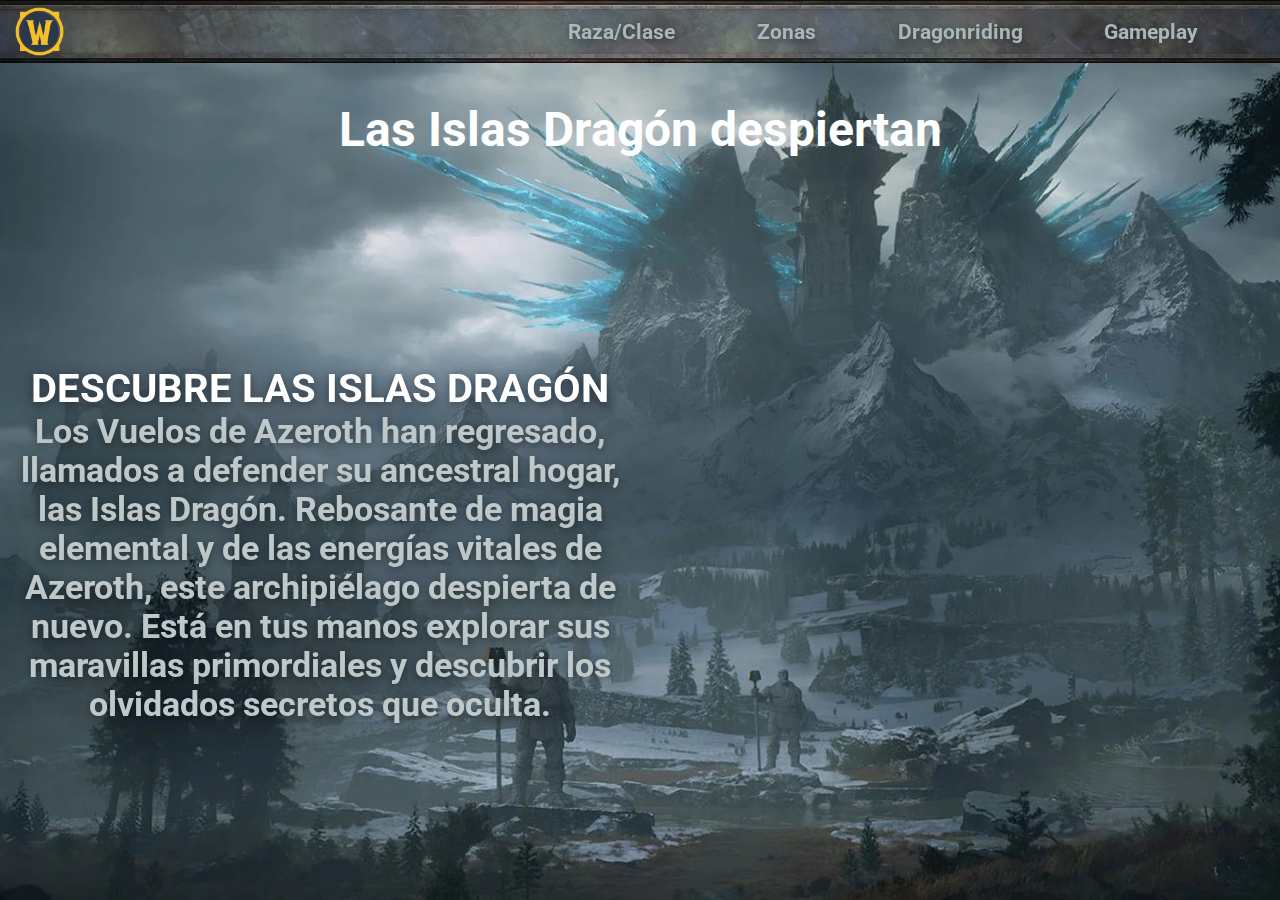
==== index.html @ 1943ec64 "first commit" ====
<!DOCTYPE html>
<html>
<head>
	<meta charset="utf-8">
	<meta name="viewport" content="width=device-width, initial-scale=1">
	<title>Dragonflight</title>
	<meta property="description" content="Adéntrate en una nueva era de aventuras con la nueva expansión de World of Warcraft: Dragonflight. Conviértete en un evocador dracthyr y explora las exuberantes Islas Dragón.">
	<link rel="stylesheet" type="text/css" href="css/estilos.css">
	</head>
<body>
	<header id="header">
		<a href="index.html"><img class="logo"src="assets/pngwing.png" alt="wowlogo"></a>
		<div class="header_cositas bold">
			<a class="header_hover" href="clase.html">Raza/Clase</a>
			<a class="header_hover" href="zonas.html">Zonas</a>
			<a class="header_hover" href="dragonriding.html">Dragonriding</a>
			<a class="header_hover" href="gameplay.html">Gameplay</a>
		</div>
	</header>
	<section class="portada">
		<h1 class="ptitle">Las Islas Dragón despiertan</h1>
		<div class="portada_resumen">
			<h2 class="portada_resumenTitle">DESCUBRE LAS ISLAS DRAGÓN</h2>
			<h3>Los Vuelos de Azeroth han regresado, llamados a defender su ancestral hogar, las Islas Dragón. Rebosante de magia elemental y de las energías vitales de Azeroth, este archipiélago despierta de nuevo. Está en tus manos explorar sus maravillas primordiales y descubrir los olvidados secretos que oculta.</h3>
		</div>
		<article class="portada_trailer"><iframe width="100%" height="100%" src="https://www.youtube.com/embed/gOv2gqdkrt8" title="YouTube video player" frameborder="0" allow="accelerometer; autoplay; clipboard-write; encrypted-media; gyroscope; picture-in-picture" allowfullscreen></iframe></article>
	</section>
</body>
</html>
---- css/estilos.css ----
@import url("https://fonts.googleapis.com/css2?family=Roboto:ital,wght@0,400;0,700;1,500;1,700&display=swap");
* {
  margin: 0;
  padding: 0;
}

body {
  font-family: 'Roboto', sans-serif;
  font-weight: 400;
  height: 100vh;
}

div {
  -webkit-filter: drop-shadow(0px 2px 4px rgba(0, 0, 0, 0.4));
          filter: drop-shadow(0px 2px 4px rgba(0, 0, 0, 0.4));
  text-shadow: 0px 1px 35px rgba(0, 43, 82, 0.4);
}

p {
  text-shadow: 0px 1px 35px rgba(0, 43, 82, 0.4);
}

.bold {
  font-weight: 700;
}

/*Header*/
#header {
  width: 100%;
  height: 7%;
  position: -webkit-sticky;
  position: sticky;
  font-size: 27px;
  z-index: 999;
  top: 0;
  display: -webkit-box;
  display: -ms-flexbox;
  display: flex;
  -webkit-box-pack: justify;
      -ms-flex-pack: justify;
          justify-content: space-between;
  background-image: url(../assets/header.jpg);
  background-position: center;
  background-repeat: no-repeat;
  background-size: cover;
}

.logo {
  height: 100%;
  margin-left: 2rem;
  -webkit-transition: .3s ease-in-out;
  transition: .3s ease-in-out;
}

@media all and (max-width: 1400px) {
  .logo {
    margin-left: 0.5rem;
  }
}

@media all and (max-width: 576px) {
  .logo {
    margin-left: 0px;
  }
}

.logo:hover {
  -webkit-transform: scale(1.1);
          transform: scale(1.1);
}

.header_cositas {
  list-style-type: none;
  display: -webkit-box;
  display: -ms-flexbox;
  display: flex;
  padding-bottom: 0px;
  width: 42%;
  -webkit-box-pack: space-evenly;
      -ms-flex-pack: space-evenly;
          justify-content: space-evenly;
  -webkit-box-align: center;
      -ms-flex-align: center;
          align-items: center;
}

@media all and (max-width: 1400px) {
  .header_cositas {
    font-size: 1.3rem;
    width: 62%;
  }
}

@media all and (max-width: 992px) {
  .header_cositas {
    width: 74%;
  }
}

@media all and (max-width: 576px) {
  .header_cositas {
    font-size: 0.8rem;
    width: 83%;
  }
}

.header_cositas a {
  display: inline-block;
  text-decoration: none;
}

.header_hover {
  color: #AAB7B8;
}

.header_hover:hover {
  color: #e8f4f5;
}

/* Home */
.portada {
  display: inline-block;
  width: 100%;
  height: 93vh;
  background-image: url(../assets/portada2.jpg);
  background-repeat: no-repeat;
  background-position: center;
  background-size: cover;
  display: -ms-grid;
  display: grid;
  grid-auto-columns: 1fr;
  -ms-grid-columns: 1fr 1fr;
      grid-template-columns: 1fr 1fr;
  -ms-grid-rows: 0.3fr 1.7fr;
      grid-template-rows: 0.3fr 1.7fr;
      grid-template-areas: "title title" "semititle trailer";
}

@media all and (max-width: 992px) {
  .portada {
    -ms-grid-columns: 1fr;
        grid-template-columns: 1fr;
    -ms-grid-rows: 0.3fr 0.8fr 1.4fr;
        grid-template-rows: 0.3fr 0.8fr 1.4fr;
    gap: 0px;
        grid-template-areas: "title" "semititle" "trailer";
  }
}

@media all and (max-width: 576px) {
  .portada {
    -ms-grid-columns: 1fr;
        grid-template-columns: 1fr;
    -ms-grid-rows: 0.3fr 1.3fr 1.4fr;
        grid-template-rows: 0.3fr 1.3fr 1.4fr;
        grid-template-areas: "title" "semititle" "trailer";
  }
}

.portada .ptitle {
  margin-top: 3rem;
}

@media all and (max-width: 1400px) {
  .portada .ptitle {
    margin-top: 0.5rem;
  }
}

@media all and (max-width: 992px) {
  .portada .ptitle {
    margin-top: 1rem;
  }
}

@media all and (max-width: 576px) {
  .portada .ptitle {
    margin-top: 2rem;
  }
}

.portada_resumenTitle {
  font-size: 62px;
  font-weight: 700;
  color: white;
  text-align: center;
}

@media all and (max-width: 1400px) {
  .portada_resumenTitle {
    font-size: 2.5rem;
  }
}

@media all and (max-width: 576px) {
  .portada_resumenTitle {
    font-size: 2.1rem;
  }
}

.portada_resumen {
  color: #BFC9CA;
  display: -webkit-box;
  display: -ms-flexbox;
  display: flex;
  font-size: 2.2rem;
  text-align: center;
  -ms-grid-row: 2;
  -ms-grid-column: 1;
  grid-area: semititle;
  -webkit-box-orient: vertical;
  -webkit-box-direction: normal;
      -ms-flex-direction: column;
          flex-direction: column;
  -webkit-box-align: center;
      -ms-flex-align: center;
          align-items: center;
  -webkit-box-pack: center;
      -ms-flex-pack: center;
          justify-content: center;
  padding: 0px 3rem;
  font-weight: 700;
}

@media all and (max-width: 1400px) {
  .portada_resumen {
    font-size: 1.8rem;
    padding: 0px 0.5rem;
  }
}

@media all and (max-width: 992px) {
  .portada_resumen {
    font-size: 1.5rem;
    padding: 0px 0rem;
  }
}

@media all and (max-width: 576px) {
  .portada_resumen {
    font-size: 1rem;
    padding: 0px 1rem;
  }
}

.portada_trailer {
  display: inline-block;
  -ms-grid-row: 2;
  -ms-grid-column: 2;
  grid-area: trailer;
  padding: 13% 5%;
}

@media all and (max-width: 1400px) {
  .portada_trailer {
    width: 80%;
    height: 60%;
    padding: 15% 10%;
  }
}

@media all and (max-width: 992px) {
  .portada_trailer {
    width: 74%;
    height: 90%;
    padding: 0% 12%;
  }
}

@media all and (max-width: 576px) {
  .portada_trailer {
    width: 80%;
    height: 80%;
    padding: 0% 10%;
  }
}

.ptitle {
  font-size: 5rem;
  font-weight: 700;
  color: #fdfefe;
  text-align: center;
  -ms-grid-row: 1;
  -ms-grid-column: 1;
  -ms-grid-column-span: 3;
  grid-area: title;
  display: -webkit-box;
  display: -ms-flexbox;
  display: flex;
  -webkit-box-align: center;
      -ms-flex-align: center;
          align-items: center;
  -webkit-box-pack: center;
      -ms-flex-pack: center;
          justify-content: center;
}

@media all and (max-width: 1400px) {
  .ptitle {
    font-size: 3rem;
  }
}

@media all and (max-width: 992px) {
  .ptitle {
    font-size: 2.88rem;
  }
}

@media all and (max-width: 576px) {
  .ptitle {
    font-size: 2.5rem;
  }
}

.title {
  font-size: 5rem;
  font-weight: 700;
  color: #fdfefe;
  text-align: center;
  display: -webkit-box;
  display: -ms-flexbox;
  display: flex;
  -webkit-box-align: center;
      -ms-flex-align: center;
          align-items: center;
  -webkit-box-pack: center;
      -ms-flex-pack: center;
          justify-content: center;
}

@media all and (max-width: 1400px) {
  .title {
    font-size: 3.38rem;
  }
}

@media all and (max-width: 992px) {
  .title {
    font-size: 1.9rem;
  }
}

@media all and (max-width: 576px) {
  .title {
    font-size: 1.2rem;
  }
}

/*fondo de pags*/
/* Pagina Clase */
.imagenDeFondo1 {
  background-image: url(../assets/paisaje.jpg);
  display: inline-block;
  width: 100%;
  height: 93vh;
  background-repeat: repeat;
  background-position: center;
  background-size: cover;
}

.imagenDeFondo1 .semiTitle {
  color: #cad7d9;
  width: 40%;
}

.imagenDeFondo1 .accordion-item {
  background-image: url(../assets/gameplayback.jpg);
  background-position: center;
  background-repeat: no-repeat;
  background-size: cover;
}

.imagenDeFondo1 .accordion-button {
  background-image: url(../assets/accordion2.jpg);
  background-position: center;
  background-repeat: no-repeat;
  background-size: cover;
}

@media all and (max-width: 576px) {
  .imagenDeFondo1 .accordion-button {
    padding: 10px;
  }
}

.imagenDeFondo1 .accordion {
  --bs-accordion-border-color: #000;
  --bs-accordion-inner-border-radius: 0px;
  --bs-accordion-active-color:#1872f9;
}

@media all and (max-width: 576px) {
  .imagenDeFondo1 .accordion {
    min-width: 80%;
  }
}

.imagenDeFondo1 img {
  max-height: 60vh;
  max-width: 41%;
}

.imagenDeFondo1 .accordion .fs-6 {
  font-size: 1.15rem !important;
}

@media all and (max-width: 1400px) {
  .imagenDeFondo1 .accordion .fs-6 {
    font-size: 1rem !important;
  }
}

@media all and (max-width: 992px) {
  .imagenDeFondo1 .accordion .fs-6 {
    font-size: 0.7rem !important;
  }
}

@media all and (max-width: 992px) {
  .imagenDeFondo1 .fs-4 {
    font-size: 1rem !important;
  }
}

@media all and (max-width: 576px) {
  .imagenDeFondo1 img {
    max-height: 26vh;
    max-width: 65%;
  }
}

.semiTitle {
  font-size: 1.56rem;
  color: #1b2631;
  text-align: center;
  width: 70%;
  margin: auto;
  text-align: center;
}

@media all and (max-width: 1400px) {
  .semiTitle {
    font-size: 1.3rem;
    width: 85%;
  }
}

@media all and (max-width: 992px) {
  .semiTitle {
    font-size: 1rem;
    width: 94%;
  }
}

@media all and (max-width: 576px) {
  .semiTitle {
    font-size: 0.9rem;
    width: 98%;
    margin-top: 0.1rem;
  }
}

.semiTitle_encabezado {
  font-size: 1.9rem;
  color: #1b2631;
  font-weight: 700;
  text-align: center;
}

@media all and (max-width: 1400px) {
  .semiTitle_encabezado {
    font-size: 1.7rem;
  }
}

@media all and (max-width: 992px) {
  .semiTitle_encabezado {
    font-size: 1.3rem;
  }
}

@media all and (max-width: 576px) {
  .semiTitle_encabezado {
    font-size: 1.1rem;
    margin-bottom: 0;
  }
}

#containerClase {
  -webkit-box-pack: space-evenly;
      -ms-flex-pack: space-evenly;
          justify-content: space-evenly;
  -webkit-box-align: center;
      -ms-flex-align: center;
          align-items: center;
}

@media all and (max-width: 992px) {
  #containerClase {
    padding-top: 2rem;
  }
}

@media all and (max-width: 576px) {
  #containerClase {
    -ms-flex-wrap: wrap;
        flex-wrap: wrap;
    -webkit-box-pack: center;
        -ms-flex-pack: center;
            justify-content: center;
  }
}

/* pagina de las zonas */
.imagenDeFondo2 {
  background-image: url(../assets/paisaje3.jpg);
  display: inline-block;
  width: 100%;
  height: 93vh;
  background-repeat: repeat;
  background-position: center;
  background-size: cover;
}

@media all and (max-width: 992px) {
  .imagenDeFondo2 .title {
    font-size: 2.5rem;
  }
}

@media all and (max-width: 576px) {
  .imagenDeFondo2 .title {
    font-size: 2rem;
  }
}

.zonas_contenedor {
  width: 40%;
  display: inline-block;
}

.zonas_title {
  font-size: 35px;
  font-weight: 700;
  color: white;
}

.zonas_desc {
  color: #BFC9CA;
  font-size: 30px;
}

.hi {
  -webkit-box-pack: center;
      -ms-flex-pack: center;
          justify-content: center;
  padding: 0px 2rem;
}

@media all and (max-width: 992px) {
  .hi {
    padding: 0px;
  }
}

#ZonasCarousel {
  margin-top: 3rem;
}

#ZonasCarousel .carousel-indicators {
  margin-bottom: -4rem;
}

@media all and (max-width: 992px) {
  #ZonasCarousel .hero_title {
    font-size: 1.5rem;
  }
  #ZonasCarousel .hero_desc {
    font-size: 1.2rem;
  }
}

@media all and (max-width: 576px) {
  #ZonasCarousel {
    margin-top: 1rem;
  }
  #ZonasCarousel .flex-row {
    -webkit-box-orient: vertical !important;
    -webkit-box-direction: normal !important;
        -ms-flex-direction: column !important;
            flex-direction: column !important;
  }
  #ZonasCarousel .justify-content-center {
    -webkit-box-align: center;
        -ms-flex-align: center;
            align-items: center;
  }
  #ZonasCarousel .col-5 {
    width: 93%;
  }
  #ZonasCarousel .hero_title {
    font-size: 1.1rem;
  }
  #ZonasCarousel .hero_desc {
    font-size: 0.9rem;
  }
}

/*un poco de dragonriding*/
.hero {
  width: 100%;
  height: 25vh;
}

.hero_contenedor {
  display: inline-block;
  width: 24%;
  max-height: 100%;
}

.hero_title {
  display: block;
  font-size: 2rem;
  font-weight: 700;
  color: white;
  text-align: center;
}

.hero_desc {
  font-size: 20px;
  color: #BFC9CA;
  display: block;
  text-align: center;
}

/* pagina gameplay */
.imagenDeFondo4 {
  background-image: url(../assets/gameplayback2.jpg);
  display: inline-block;
  width: 100%;
  height: 93vh;
  background-repeat: repeat;
  background-position: center;
  background-size: cover;
  display: -ms-grid;
  display: grid;
  grid-auto-columns: 1fr;
  -ms-grid-columns: 1fr 1fr 1fr;
      grid-template-columns: 1fr 1fr 1fr;
  -ms-grid-rows: 0.3fr 0.3fr 2.4fr;
      grid-template-rows: 0.3fr 0.3fr 2.4fr;
  gap: 0px 0px;
      grid-template-areas: "title title title" "semiTitle semiTitle semiTitle" "gameplay gameplay gameplay";
}

@media all and (max-width: 992px) {
  .imagenDeFondo4 {
    height: auto;
  }
}

@media all and (max-width: 576px) {
  .imagenDeFondo4 {
    height: 120vh;
  }
}

.imagenDeFondo4 .ptitle {
  font-size: 4.5rem;
}

@media all and (max-width: 1400px) {
  .imagenDeFondo4 .ptitle {
    font-size: 3.38rem;
  }
}

@media all and (max-width: 992px) {
  .imagenDeFondo4 .ptitle {
    font-size: 1.9rem;
  }
}

@media all and (max-width: 576px) {
  .imagenDeFondo4 .ptitle {
    font-size: 1.2rem;
  }
}

.semiTitleGrid {
  -ms-grid-row: 2;
  -ms-grid-column: 1;
  -ms-grid-column-span: 3;
  grid-area: semiTitle;
}

.gameplay {
  width: 100%;
  max-height: 100%;
  -ms-grid-row: 3;
  -ms-grid-column: 1;
  -ms-grid-column-span: 3;
  grid-area: gameplay;
  display: -webkit-box;
  display: -ms-flexbox;
  display: flex;
  -webkit-box-pack: space-evenly;
      -ms-flex-pack: space-evenly;
          justify-content: space-evenly;
  -webkit-box-align: start;
      -ms-flex-align: start;
          align-items: start;
  padding-top: 1.5rem;
}

.gameplay .gameplay_desc a {
  color: #b4df2f;
}

.gameplay .gameplay_desc a:hover {
  color: #fffc00;
  text-decoration: none;
}

@media all and (max-width: 1400px) {
  .gameplay {
    padding-top: 0.5rem;
  }
}

@media all and (max-width: 992px) {
  .gameplay {
    padding-top: 0.3rem;
    -ms-flex-wrap: wrap;
        flex-wrap: wrap;
  }
}

.gameplay_contenedor {
  display: inline-block;
  width: 30%;
  height: 90%;
  max-height: 100%;
  border: solid;
  background-image: url(../assets/gameplayback.jpg);
  background-position: center;
  background-repeat: no-repeat;
  background-size: cover;
}

@media all and (max-width: 1400px) {
  .gameplay_contenedor {
    height: 95%;
  }
}

@media all and (max-width: 992px) {
  .gameplay_contenedor {
    height: 52%;
    width: 45%;
  }
}

@media all and (max-width: 576px) {
  .gameplay_contenedor {
    height: 48%;
    width: 46%;
  }
}

.gameplay_title {
  display: block;
  font-size: 2.1rem;
  font-weight: 700;
  color: white;
  text-align: center;
  margin: 1rem 0px;
}

@media all and (max-width: 1400px) {
  .gameplay_title {
    font-size: 1.55rem;
    margin: 0.2rem 0px;
  }
}

@media all and (max-width: 992px) {
  .gameplay_title {
    font-size: 1.3rem;
    margin: 0.2rem 0px;
  }
}

@media all and (max-width: 576px) {
  .gameplay_title {
    font-size: 1rem;
    margin: 0px 0px;
  }
}

.gameplay_desc {
  font-size: 1.55rem;
  color: #BFC9CA;
  text-align: center;
}

@media all and (max-width: 1400px) {
  .gameplay_desc {
    font-size: 1.25rem;
  }
}

@media all and (max-width: 992px) {
  .gameplay_desc {
    font-size: 1rem;
  }
}

@media all and (max-width: 576px) {
  .gameplay_desc {
    font-size: 0.8rem;
  }
}

.gameplay_img {
  display: block;
  width: 100%;
  max-height: 45%;
  border-bottom: solid;
}

@media all and (max-width: 992px) {
  .gameplay_img {
    max-height: 55%;
  }
}

.textGris {
  color: #BFC9CA;
}

/* pagina de dragonriding */
.imagenDeFondo3 {
  background-image: url(../assets/dragones.jpg);
  display: inline-block;
  width: 100%;
  height: 93vh;
  background-repeat: repeat;
  background-position: center;
  background-size: cover;
  height: auto;
}

@media all and (max-width: 576px) {
  .imagenDeFondo3 {
    height: 145%;
  }
}

.imagenDeFondo3 p {
  margin-bottom: 0px;
}

@media all and (max-width: 576px) {
  .imagenDeFondo3 .hero {
    -ms-flex-wrap: wrap;
        flex-wrap: wrap;
  }
}

.imagenDeFondo3 .hero_desc {
  color: #1b2631;
}

@media all and (max-width: 1400px) {
  .imagenDeFondo3 .hero_desc {
    font-size: 1rem;
  }
}

@media all and (max-width: 992px) {
  .imagenDeFondo3 .hero_desc {
    font-size: 0.8rem;
  }
}

@media all and (max-width: 1400px) {
  .imagenDeFondo3 .hero_title {
    font-size: 1.6rem;
  }
}

@media all and (max-width: 992px) {
  .imagenDeFondo3 .hero_title {
    font-size: 1.4rem;
  }
}

@media all and (max-width: 1400px) {
  .imagenDeFondo3 .hero_contenedor {
    width: 25%;
  }
}

@media all and (max-width: 992px) {
  .imagenDeFondo3 .hero_contenedor {
    width: 32%;
  }
}

@media all and (max-width: 576px) {
  .imagenDeFondo3 .hero_contenedor {
    width: 49%;
  }
}

#dragonridingCarousel video {
  height: 60vh;
  max-width: 100%;
}

#dragonridingCarousel .carousel-indicators {
  top: 0;
}
/*# sourceMappingURL=estilos.css.map */
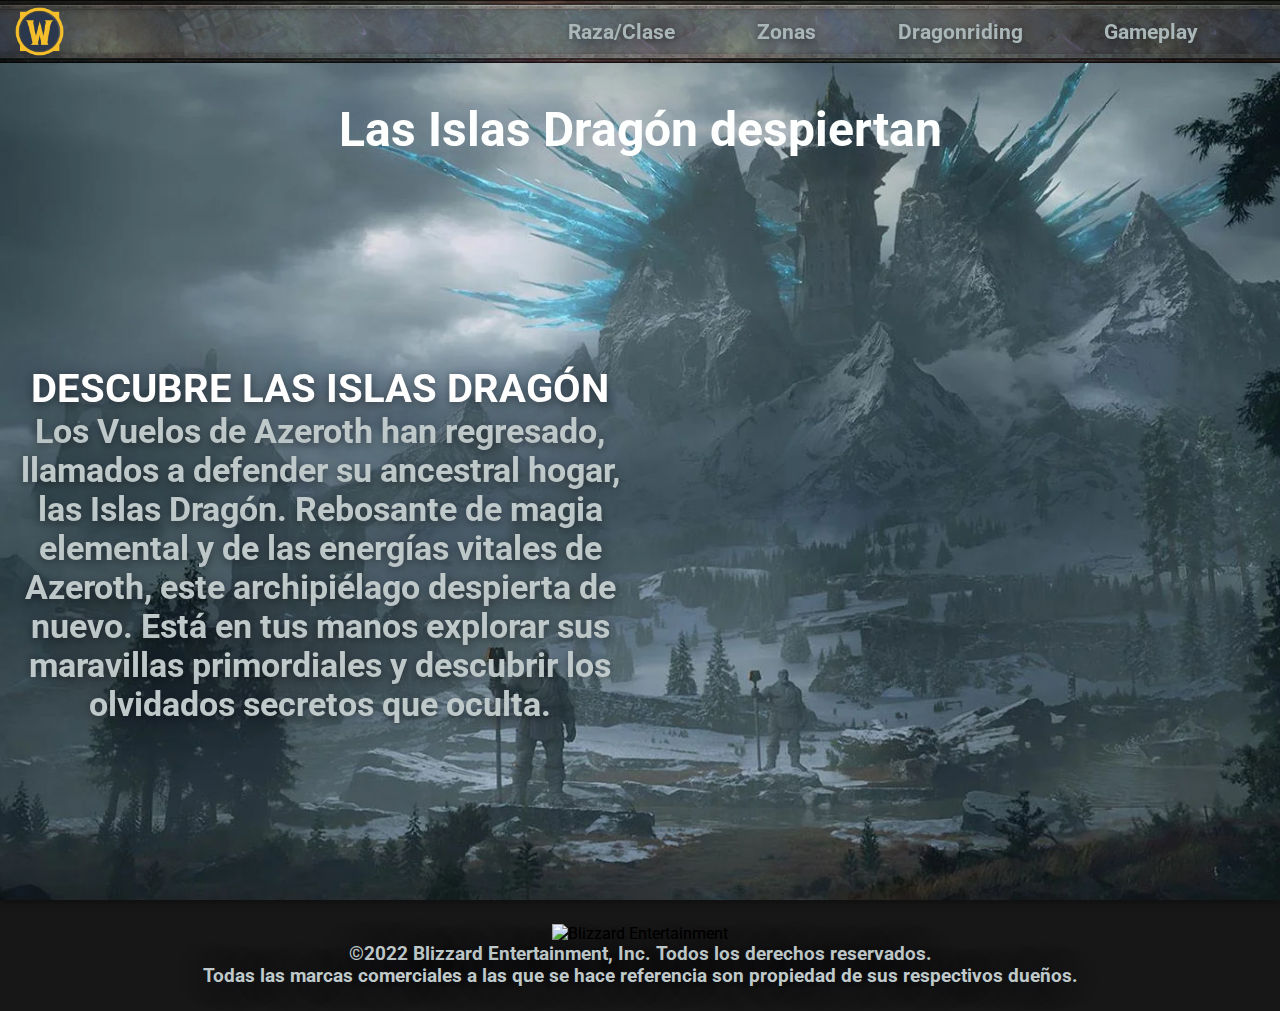
==== commit e7dc6579: "footer" ====
--- a/index.html
+++ b/index.html
@@ -25,5 +25,10 @@
 		</div>
 		<article class="portada_trailer"><iframe width="100%" height="100%" src="https://www.youtube.com/embed/gOv2gqdkrt8" title="YouTube video player" frameborder="0" allow="accelerometer; autoplay; clipboard-write; encrypted-media; gyroscope; picture-in-picture" allowfullscreen></iframe></article>
 	</section>
+	<footer>
+		<img src="assets/blizz.png" alt="Blizzard Entertainment">
+		<h3>©2022 Blizzard Entertainment, Inc. Todos los derechos reservados.<br>
+Todas las marcas comerciales a las que se hace referencia son propiedad de sus respectivos dueños.</h3>
+	</footer>
 </body>
 </html>--- a/css/estilos.css
+++ b/css/estilos.css
@@ -5,18 +5,17 @@
 }
 
 body {
-  font-family: 'Roboto', sans-serif;
+  font-family: "Roboto", sans-serif;
   font-weight: 400;
   height: 100vh;
 }
 
-div {
-  -webkit-filter: drop-shadow(0px 2px 4px rgba(0, 0, 0, 0.4));
-          filter: drop-shadow(0px 2px 4px rgba(0, 0, 0, 0.4));
+div, article, section {
+  filter: drop-shadow(0px 2px 4px rgba(0, 0, 0, 0.4));
   text-shadow: 0px 1px 35px rgba(0, 43, 82, 0.4);
 }
 
-p {
+p, h1, h2, h3, h4 {
   text-shadow: 0px 1px 35px rgba(0, 43, 82, 0.4);
 }
 
@@ -33,12 +32,8 @@
   font-size: 27px;
   z-index: 999;
   top: 0;
-  display: -webkit-box;
-  display: -ms-flexbox;
   display: flex;
-  -webkit-box-pack: justify;
-      -ms-flex-pack: justify;
-          justify-content: space-between;
+  justify-content: space-between;
   background-image: url(../assets/header.jpg);
   background-position: center;
   background-repeat: no-repeat;
@@ -48,73 +43,77 @@
 .logo {
   height: 100%;
   margin-left: 2rem;
-  -webkit-transition: .3s ease-in-out;
-  transition: .3s ease-in-out;
-}
-
+  transition: 0.3s ease-in-out;
+}
 @media all and (max-width: 1400px) {
   .logo {
     margin-left: 0.5rem;
   }
 }
-
 @media all and (max-width: 576px) {
   .logo {
     margin-left: 0px;
   }
 }
-
 .logo:hover {
-  -webkit-transform: scale(1.1);
-          transform: scale(1.1);
+  transform: scale(1.1);
 }
 
 .header_cositas {
   list-style-type: none;
-  display: -webkit-box;
-  display: -ms-flexbox;
   display: flex;
   padding-bottom: 0px;
   width: 42%;
-  -webkit-box-pack: space-evenly;
-      -ms-flex-pack: space-evenly;
-          justify-content: space-evenly;
-  -webkit-box-align: center;
-      -ms-flex-align: center;
-          align-items: center;
-}
-
+  justify-content: space-evenly;
+  align-items: center;
+}
 @media all and (max-width: 1400px) {
   .header_cositas {
     font-size: 1.3rem;
     width: 62%;
   }
 }
-
 @media all and (max-width: 992px) {
   .header_cositas {
     width: 74%;
   }
 }
-
 @media all and (max-width: 576px) {
   .header_cositas {
     font-size: 0.8rem;
     width: 83%;
   }
 }
-
 .header_cositas a {
   display: inline-block;
   text-decoration: none;
 }
-
 .header_hover {
   color: #AAB7B8;
 }
-
 .header_hover:hover {
   color: #e8f4f5;
+}
+
+/* FOOTER */
+footer {
+  background-color: #171717;
+  text-align: center;
+  padding: 24px 5px;
+}
+
+footer h3 {
+  color: #BFC9CA;
+  font-size: 1.17rem;
+}
+
+footer img {
+  width: 20%;
+}
+@media all and (max-width: 992px) {
+  footer img {
+    width: 40%;
+  }
 }
 
 /* Home */
@@ -126,136 +125,96 @@
   background-repeat: no-repeat;
   background-position: center;
   background-size: cover;
-  display: -ms-grid;
   display: grid;
   grid-auto-columns: 1fr;
-  -ms-grid-columns: 1fr 1fr;
-      grid-template-columns: 1fr 1fr;
-  -ms-grid-rows: 0.3fr 1.7fr;
-      grid-template-rows: 0.3fr 1.7fr;
-      grid-template-areas: "title title"- "semititle trailer";
-}
-
+  grid-template-columns: 1fr 1fr;
+  grid-template-rows: 0.3fr 1.7fr;
+  grid-template-areas: "title title" "semititle trailer";
+}
 @media all and (max-width: 992px) {
   .portada {
-    -ms-grid-columns: 1fr;
-        grid-template-columns: 1fr;
-    -ms-grid-rows: 0.3fr 0.8fr 1.4fr;
-        grid-template-rows: 0.3fr 0.8fr 1.4fr;
+    grid-template-columns: 1fr;
+    grid-template-rows: 0.3fr 0.8fr 1.4fr;
     gap: 0px;
-        grid-template-areas: "title"- "semititle"- "trailer";
-  }
-}
-
+    grid-template-areas: "title" "semititle" "trailer";
+  }
+}
 @media all and (max-width: 576px) {
   .portada {
-    -ms-grid-columns: 1fr;
-        grid-template-columns: 1fr;
-    -ms-grid-rows: 0.3fr 1.3fr 1.4fr;
-        grid-template-rows: 0.3fr 1.3fr 1.4fr;
-        grid-template-areas: "title"- "semititle"- "trailer";
-  }
-}
-
+    grid-template-columns: 1fr;
+    grid-template-rows: 0.3fr 1.3fr 1.4fr;
+    grid-template-areas: "title" "semititle" "trailer";
+  }
+}
 .portada .ptitle {
   margin-top: 3rem;
 }
-
 @media all and (max-width: 1400px) {
   .portada .ptitle {
     margin-top: 0.5rem;
   }
 }
-
 @media all and (max-width: 992px) {
   .portada .ptitle {
     margin-top: 1rem;
   }
 }
-
 @media all and (max-width: 576px) {
   .portada .ptitle {
     margin-top: 2rem;
   }
 }
-
 .portada_resumenTitle {
   font-size: 62px;
   font-weight: 700;
   color: white;
   text-align: center;
 }
-
 @media all and (max-width: 1400px) {
   .portada_resumenTitle {
     font-size: 2.5rem;
   }
 }
-
 @media all and (max-width: 576px) {
   .portada_resumenTitle {
     font-size: 2.1rem;
   }
 }
-
 .portada_resumen {
   color: #BFC9CA;
-  display: -webkit-box;
-  display: -ms-flexbox;
   display: flex;
   font-size: 2.2rem;
   text-align: center;
-  -ms-grid-row: 2;
-  -ms-grid-column: 1;
   grid-area: semititle;
-  -webkit-box-orient: vertical;
-  -webkit-box-direction: normal;
-      -ms-flex-direction: column;
-          flex-direction: column;
-  -webkit-box-align: center;
-      -ms-flex-align: center;
-          align-items: center;
-  -webkit-box-pack: center;
-      -ms-flex-pack: center;
-          justify-content: center;
+  flex-direction: column;
+  align-items: center;
+  justify-content: center;
   padding: 0px 3rem;
   font-weight: 700;
 }
-
 @media all and (max-width: 1400px) {
   .portada_resumen {
     font-size: 1.8rem;
     padding: 0px 0.5rem;
   }
 }
-
 @media all and (max-width: 992px) {
   .portada_resumen {
     font-size: 1.5rem;
     padding: 0px 0rem;
   }
 }
-
 @media all and (max-width: 576px) {
   .portada_resumen {
     font-size: 1rem;
     padding: 0px 1rem;
   }
 }
-
 .portada_trailer {
   display: inline-block;
-  -ms-grid-row: 2;
-  -ms-grid-column: 2;
   grid-area: trailer;
   padding: 13% 5%;
 }
-
 @media all and (max-width: 1400px) {
   .portada_trailer {
     width: 80%;
@@ -263,7 +222,6 @@
     padding: 15% 10%;
   }
 }
-
 @media all and (max-width: 992px) {
   .portada_trailer {
     width: 74%;
@@ -271,7 +229,6 @@
     padding: 0% 12%;
   }
 }
-
 @media all and (max-width: 576px) {
   .portada_trailer {
     width: 80%;
@@ -283,35 +240,23 @@
 .ptitle {
   font-size: 5rem;
   font-weight: 700;
-  color: #fdfefe;
-  text-align: center;
-  -ms-grid-row: 1;
-  -ms-grid-column: 1;
-  -ms-grid-column-span: 3;
+  color: rgb(253, 254, 254);
+  text-align: center;
   grid-area: title;
-  display: -webkit-box;
-  display: -ms-flexbox;
   display: flex;
-  -webkit-box-align: center;
-      -ms-flex-align: center;
-          align-items: center;
-  -webkit-box-pack: center;
-      -ms-flex-pack: center;
-          justify-content: center;
-}
-
+  align-items: center;
+  justify-content: center;
+}
 @media all and (max-width: 1400px) {
   .ptitle {
     font-size: 3rem;
   }
 }
-
 @media all and (max-width: 992px) {
   .ptitle {
     font-size: 2.88rem;
   }
 }
-
 @media all and (max-width: 576px) {
   .ptitle {
     font-size: 2.5rem;
@@ -321,31 +266,22 @@
 .title {
   font-size: 5rem;
   font-weight: 700;
-  color: #fdfefe;
-  text-align: center;
-  display: -webkit-box;
-  display: -ms-flexbox;
+  color: rgb(253, 254, 254);
+  text-align: center;
   display: flex;
-  -webkit-box-align: center;
-      -ms-flex-align: center;
-          align-items: center;
-  -webkit-box-pack: center;
-      -ms-flex-pack: center;
-          justify-content: center;
-}
-
+  align-items: center;
+  justify-content: center;
+}
 @media all and (max-width: 1400px) {
   .title {
     font-size: 3.38rem;
   }
 }
-
 @media all and (max-width: 992px) {
   .title {
     font-size: 1.9rem;
   }
 }
-
 @media all and (max-width: 576px) {
   .title {
     font-size: 1.2rem;
@@ -363,71 +299,59 @@
   background-position: center;
   background-size: cover;
 }
-
 .imagenDeFondo1 .semiTitle {
   color: #cad7d9;
   width: 40%;
 }
-
 .imagenDeFondo1 .accordion-item {
   background-image: url(../assets/gameplayback.jpg);
   background-position: center;
   background-repeat: no-repeat;
   background-size: cover;
 }
-
 .imagenDeFondo1 .accordion-button {
   background-image: url(../assets/accordion2.jpg);
   background-position: center;
   background-repeat: no-repeat;
   background-size: cover;
 }
-
 @media all and (max-width: 576px) {
   .imagenDeFondo1 .accordion-button {
     padding: 10px;
   }
 }
-
 .imagenDeFondo1 .accordion {
   --bs-accordion-border-color: #000;
   --bs-accordion-inner-border-radius: 0px;
   --bs-accordion-active-color:#1872f9;
 }
-
 @media all and (max-width: 576px) {
   .imagenDeFondo1 .accordion {
     min-width: 80%;
   }
 }
-
 .imagenDeFondo1 img {
   max-height: 60vh;
   max-width: 41%;
 }
-
 .imagenDeFondo1 .accordion .fs-6 {
   font-size: 1.15rem !important;
 }
-
 @media all and (max-width: 1400px) {
   .imagenDeFondo1 .accordion .fs-6 {
     font-size: 1rem !important;
   }
 }
-
 @media all and (max-width: 992px) {
   .imagenDeFondo1 .accordion .fs-6 {
     font-size: 0.7rem !important;
   }
 }
-
 @media all and (max-width: 992px) {
   .imagenDeFondo1 .fs-4 {
     font-size: 1rem !important;
   }
 }
-
 @media all and (max-width: 576px) {
   .imagenDeFondo1 img {
     max-height: 26vh;
@@ -437,27 +361,24 @@
 
 .semiTitle {
   font-size: 1.56rem;
-  color: #1b2631;
+  color: rgb(27, 38, 49);
   text-align: center;
   width: 70%;
   margin: auto;
   text-align: center;
 }
-
 @media all and (max-width: 1400px) {
   .semiTitle {
     font-size: 1.3rem;
     width: 85%;
   }
 }
-
 @media all and (max-width: 992px) {
   .semiTitle {
     font-size: 1rem;
     width: 94%;
   }
 }
-
 @media all and (max-width: 576px) {
   .semiTitle {
     font-size: 0.9rem;
@@ -465,26 +386,22 @@
     margin-top: 0.1rem;
   }
 }
-
 .semiTitle_encabezado {
   font-size: 1.9rem;
-  color: #1b2631;
-  font-weight: 700;
-  text-align: center;
-}
-
+  color: rgb(27, 38, 49);
+  font-weight: 700;
+  text-align: center;
+}
 @media all and (max-width: 1400px) {
   .semiTitle_encabezado {
     font-size: 1.7rem;
   }
 }
-
 @media all and (max-width: 992px) {
   .semiTitle_encabezado {
     font-size: 1.3rem;
   }
 }
-
 @media all and (max-width: 576px) {
   .semiTitle_encabezado {
     font-size: 1.1rem;
@@ -493,27 +410,18 @@
 }
 
 #containerClase {
-  -webkit-box-pack: space-evenly;
-      -ms-flex-pack: space-evenly;
-          justify-content: space-evenly;
-  -webkit-box-align: center;
-      -ms-flex-align: center;
-          align-items: center;
-}
-
+  justify-content: space-evenly;
+  align-items: center;
+}
 @media all and (max-width: 992px) {
   #containerClase {
     padding-top: 2rem;
   }
 }
-
 @media all and (max-width: 576px) {
   #containerClase {
-    -ms-flex-wrap: wrap;
-        flex-wrap: wrap;
-    -webkit-box-pack: center;
-        -ms-flex-pack: center;
-            justify-content: center;
+    flex-wrap: wrap;
+    justify-content: center;
   }
 }
 
@@ -527,13 +435,11 @@
   background-position: center;
   background-size: cover;
 }
-
 @media all and (max-width: 992px) {
   .imagenDeFondo2 .title {
     font-size: 2.5rem;
   }
 }
-
 @media all and (max-width: 576px) {
   .imagenDeFondo2 .title {
     font-size: 2rem;
@@ -544,25 +450,20 @@
   width: 40%;
   display: inline-block;
 }
-
 .zonas_title {
   font-size: 35px;
   font-weight: 700;
   color: white;
 }
-
 .zonas_desc {
   color: #BFC9CA;
   font-size: 30px;
 }
 
 .hi {
-  -webkit-box-pack: center;
-      -ms-flex-pack: center;
-          justify-content: center;
+  justify-content: center;
   padding: 0px 2rem;
 }
-
 @media all and (max-width: 992px) {
   .hi {
     padding: 0px;
@@ -572,11 +473,9 @@
 #ZonasCarousel {
   margin-top: 3rem;
 }
-
 #ZonasCarousel .carousel-indicators {
   margin-bottom: -4rem;
 }
-
 @media all and (max-width: 992px) {
   #ZonasCarousel .hero_title {
     font-size: 1.5rem;
@@ -585,21 +484,15 @@
     font-size: 1.2rem;
   }
 }
-
 @media all and (max-width: 576px) {
   #ZonasCarousel {
     margin-top: 1rem;
   }
   #ZonasCarousel .flex-row {
-    -webkit-box-orient: vertical !important;
-    -webkit-box-direction: normal !important;
-        -ms-flex-direction: column !important;
-            flex-direction: column !important;
+    flex-direction: column !important;
   }
   #ZonasCarousel .justify-content-center {
-    -webkit-box-align: center;
-        -ms-flex-align: center;
-            align-items: center;
+    align-items: center;
   }
   #ZonasCarousel .col-5 {
     width: 93%;
@@ -617,13 +510,11 @@
   width: 100%;
   height: 25vh;
 }
-
 .hero_contenedor {
   display: inline-block;
   width: 24%;
   max-height: 100%;
 }
-
 .hero_title {
   display: block;
   font-size: 2rem;
@@ -631,7 +522,6 @@
   color: white;
   text-align: center;
 }
-
 .hero_desc {
   font-size: 20px;
   color: #BFC9CA;
@@ -648,47 +538,36 @@
   background-repeat: repeat;
   background-position: center;
   background-size: cover;
-  display: -ms-grid;
   display: grid;
   grid-auto-columns: 1fr;
-  -ms-grid-columns: 1fr 1fr 1fr;
-      grid-template-columns: 1fr 1fr 1fr;
-  -ms-grid-rows: 0.3fr 0.3fr 2.4fr;
-      grid-template-rows: 0.3fr 0.3fr 2.4fr;
+  grid-template-columns: 1fr 1fr 1fr;
+  grid-template-rows: 0.3fr 0.3fr 2.4fr;
   gap: 0px 0px;
-      grid-template-areas: "title title title"- "semiTitle semiTitle semiTitle"- "gameplay gameplay gameplay";
-}
-
+  grid-template-areas: "title title title" "semiTitle semiTitle semiTitle" "gameplay gameplay gameplay";
+}
 @media all and (max-width: 992px) {
   .imagenDeFondo4 {
     height: auto;
   }
 }
-
 @media all and (max-width: 576px) {
   .imagenDeFondo4 {
     height: 120vh;
   }
 }
-
 .imagenDeFondo4 .ptitle {
   font-size: 4.5rem;
 }
-
 @media all and (max-width: 1400px) {
   .imagenDeFondo4 .ptitle {
     font-size: 3.38rem;
   }
 }
-
 @media all and (max-width: 992px) {
   .imagenDeFondo4 .ptitle {
     font-size: 1.9rem;
   }
 }
-
 @media all and (max-width: 576px) {
   .imagenDeFondo4 .ptitle {
     font-size: 1.2rem;
@@ -696,54 +575,36 @@
 }
 
 .semiTitleGrid {
-  -ms-grid-row: 2;
-  -ms-grid-column: 1;
-  -ms-grid-column-span: 3;
   grid-area: semiTitle;
 }
 
 .gameplay {
   width: 100%;
   max-height: 100%;
-  -ms-grid-row: 3;
-  -ms-grid-column: 1;
-  -ms-grid-column-span: 3;
   grid-area: gameplay;
-  display: -webkit-box;
-  display: -ms-flexbox;
   display: flex;
-  -webkit-box-pack: space-evenly;
-      -ms-flex-pack: space-evenly;
-          justify-content: space-evenly;
-  -webkit-box-align: start;
-      -ms-flex-align: start;
-          align-items: start;
+  justify-content: space-evenly;
+  align-items: start;
   padding-top: 1.5rem;
 }
-
 .gameplay .gameplay_desc a {
   color: #b4df2f;
 }
-
 .gameplay .gameplay_desc a:hover {
   color: #fffc00;
   text-decoration: none;
 }
-
 @media all and (max-width: 1400px) {
   .gameplay {
     padding-top: 0.5rem;
   }
 }
-
 @media all and (max-width: 992px) {
   .gameplay {
     padding-top: 0.3rem;
-    -ms-flex-wrap: wrap;
-        flex-wrap: wrap;
-  }
-}
-
+    flex-wrap: wrap;
+  }
+}
 .gameplay_contenedor {
   display: inline-block;
   width: 30%;
@@ -755,27 +616,23 @@
   background-repeat: no-repeat;
   background-size: cover;
 }
-
 @media all and (max-width: 1400px) {
   .gameplay_contenedor {
     height: 95%;
   }
 }
-
 @media all and (max-width: 992px) {
   .gameplay_contenedor {
     height: 52%;
     width: 45%;
   }
 }
-
 @media all and (max-width: 576px) {
   .gameplay_contenedor {
     height: 48%;
     width: 46%;
   }
 }
-
 .gameplay_title {
   display: block;
   font-size: 2.1rem;
@@ -784,59 +641,50 @@
   text-align: center;
   margin: 1rem 0px;
 }
-
 @media all and (max-width: 1400px) {
   .gameplay_title {
     font-size: 1.55rem;
     margin: 0.2rem 0px;
   }
 }
-
 @media all and (max-width: 992px) {
   .gameplay_title {
     font-size: 1.3rem;
     margin: 0.2rem 0px;
   }
 }
-
 @media all and (max-width: 576px) {
   .gameplay_title {
     font-size: 1rem;
     margin: 0px 0px;
   }
 }
-
 .gameplay_desc {
   font-size: 1.55rem;
   color: #BFC9CA;
   text-align: center;
 }
-
 @media all and (max-width: 1400px) {
   .gameplay_desc {
     font-size: 1.25rem;
   }
 }
-
 @media all and (max-width: 992px) {
   .gameplay_desc {
     font-size: 1rem;
   }
 }
-
 @media all and (max-width: 576px) {
   .gameplay_desc {
     font-size: 0.8rem;
   }
 }
-
 .gameplay_img {
   display: block;
   width: 100%;
   max-height: 45%;
   border-bottom: solid;
 }
-
 @media all and (max-width: 992px) {
   .gameplay_img {
     max-height: 55%;
@@ -858,64 +706,52 @@
   background-size: cover;
   height: auto;
 }
-
 @media all and (max-width: 576px) {
   .imagenDeFondo3 {
     height: 145%;
   }
 }
-
 .imagenDeFondo3 p {
   margin-bottom: 0px;
 }
-
 @media all and (max-width: 576px) {
   .imagenDeFondo3 .hero {
-    -ms-flex-wrap: wrap;
-        flex-wrap: wrap;
-  }
-}
-
+    flex-wrap: wrap;
+  }
+}
 .imagenDeFondo3 .hero_desc {
-  color: #1b2631;
-}
-
+  color: rgb(27, 38, 49);
+}
 @media all and (max-width: 1400px) {
   .imagenDeFondo3 .hero_desc {
     font-size: 1rem;
   }
 }
-
 @media all and (max-width: 992px) {
   .imagenDeFondo3 .hero_desc {
     font-size: 0.8rem;
   }
 }
-
 @media all and (max-width: 1400px) {
   .imagenDeFondo3 .hero_title {
     font-size: 1.6rem;
   }
 }
-
 @media all and (max-width: 992px) {
   .imagenDeFondo3 .hero_title {
     font-size: 1.4rem;
   }
 }
-
 @media all and (max-width: 1400px) {
   .imagenDeFondo3 .hero_contenedor {
     width: 25%;
   }
 }
-
 @media all and (max-width: 992px) {
   .imagenDeFondo3 .hero_contenedor {
     width: 32%;
   }
 }
-
 @media all and (max-width: 576px) {
   .imagenDeFondo3 .hero_contenedor {
     width: 49%;
@@ -926,8 +762,6 @@
   height: 60vh;
   max-width: 100%;
 }
-
 #dragonridingCarousel .carousel-indicators {
   top: 0;
-}
-/*# sourceMappingURL=estilos.css.map */+}/*# sourceMappingURL=estilos.css.map */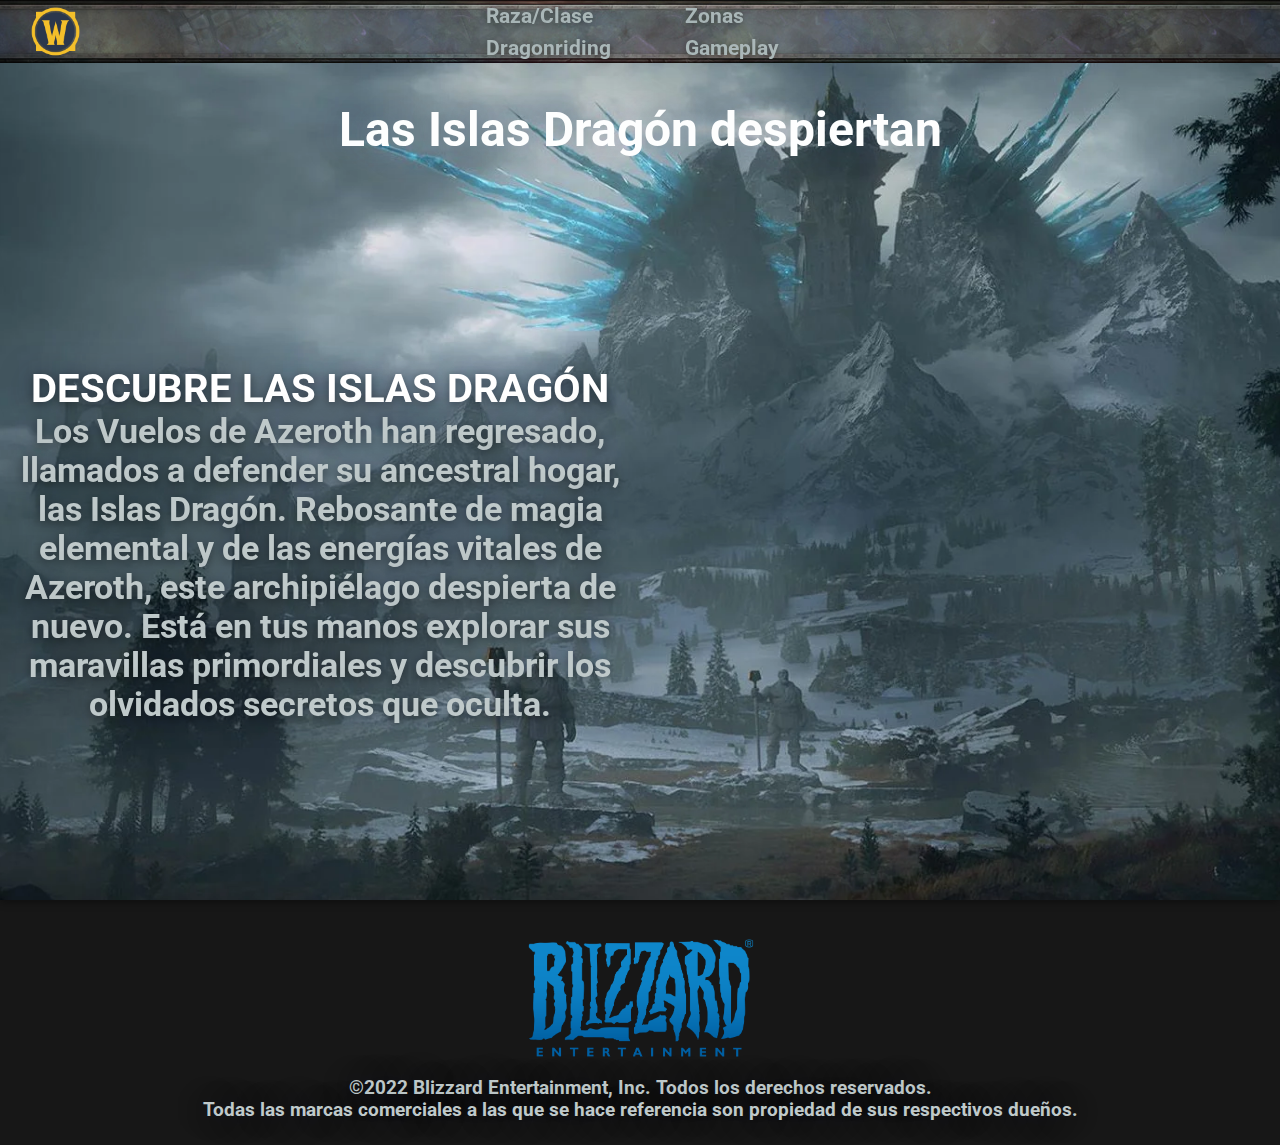
==== commit 265dd329: "HamburguesaMasUltSeccion" ====
--- a/index.html
+++ b/index.html
@@ -5,12 +5,18 @@
 	<meta name="viewport" content="width=device-width, initial-scale=1">
 	<title>Dragonflight</title>
 	<meta property="description" content="Adéntrate en una nueva era de aventuras con la nueva expansión de World of Warcraft: Dragonflight. Conviértete en un evocador dracthyr y explora las exuberantes Islas Dragón.">
+	<script src="https://cdn.jsdelivr.net/npm/bootstrap@5.1.3/dist/js/bootstrap.bundle.min.js" integrity="sha384-ka7Sk0Gln4gmtz2MlQnikT1wXgYsOg+OMhuP+IlRH9sENBO0LRn5q+8nbTov4+1p" crossorigin="anonymous"></script>
 	<link rel="stylesheet" type="text/css" href="css/estilos.css">
 	</head>
 <body>
-	<header id="header">
+	<header class="nav" id="header">
 		<a href="index.html"><img class="logo"src="assets/pngwing.png" alt="wowlogo"></a>
-		<div class="header_cositas bold">
+		<div class="menu-toggle" id="mobile-menu">
+	        <span class="bar"></span>
+	        <span class="bar"></span>
+	        <span class="bar"></span>
+	    </div>
+		<div class="header_cositas nav nav__links bold">
 			<a class="header_hover" href="clase.html">Raza/Clase</a>
 			<a class="header_hover" href="zonas.html">Zonas</a>
 			<a class="header_hover" href="dragonriding.html">Dragonriding</a>
@@ -30,5 +36,11 @@
 		<h3>©2022 Blizzard Entertainment, Inc. Todos los derechos reservados.<br>
 Todas las marcas comerciales a las que se hace referencia son propiedad de sus respectivos dueños.</h3>
 	</footer>
+	<script>
+    	document.querySelector('.menu-toggle').addEventListener('click', (e) => {
+		    document.querySelector('.nav__links').classList.toggle('mobile-nav')
+		    document.querySelector('.menu-toggle').classList.toggle('is-active')
+		})
+    </script>
 </body>
 </html>--- a/css/estilos.css
+++ b/css/estilos.css
@@ -95,6 +95,103 @@
   color: #e8f4f5;
 }
 
+/* Menu hamburguesa */
+.nav {
+  display: grid;
+  grid-template-columns: 1fr 3fr;
+  height: 4rem;
+}
+.nav .logo {
+  justify-self: start;
+  padding: 0 1rem;
+  cursor: pointer;
+}
+.nav-item a:hover {
+  text-decoration: underline;
+  color: #7bb8e0;
+}
+@media only screen and (max-width: 720px) {
+  .nav .nav__links {
+    display: flex;
+    flex-direction: column;
+    position: fixed;
+    justify-content: start;
+    top: 55px;
+    background-color: #fff;
+    width: 100%;
+    height: calc(100vh - 55px);
+    transform: translate(-101%);
+    text-align: center;
+    overflow: hidden;
+    transition: 0.5s ease;
+  }
+}
+
+.menu-toggle {
+  justify-self: end;
+  margin-right: 25px;
+  display: none;
+  align-self: center;
+}
+.menu-toggle .bar {
+  width: 25px;
+  height: 3px;
+  background-color: #AAB7B8;
+  margin: 5px auto;
+  transition: all 0.3s ease-in-out;
+}
+.menu-toggle:hover {
+  cursor: pointer;
+}
+
+#mobile-menu.is-active .bar:nth-child(2) {
+  opacity: 0;
+}
+
+#mobile-menu.is-active .bar:nth-child(1) {
+  transform: translateY(8px) rotate(45deg);
+}
+
+#mobile-menu.is-active .bar:nth-child(3) {
+  transform: translateY(-8px) rotate(-45deg);
+}
+
+@-webkit-keyframes gradbar {
+  0% {
+    background-position: 0% 50%;
+  }
+  50% {
+    background-position: 100% 50%;
+  }
+  100% {
+    background-position: 0% 50%;
+  }
+}
+
+@keyframes gradbar {
+  0% {
+    background-position: 0% 50%;
+  }
+  50% {
+    background-position: 100% 50%;
+  }
+  100% {
+    background-position: 0% 50%;
+  }
+}
+@media only screen and (max-width: 720px) {
+  .bar {
+    display: block;
+    cursor: pointer;
+  }
+}
+
+@media only screen and (max-width: 720px) {
+  .mobile-nav {
+    transform: translate(0%) !important;
+  }
+}
+
 /* FOOTER */
 footer {
   background-color: #171717;
@@ -359,6 +456,26 @@
   }
 }
 
+@media all and (max-width: 1400px) {
+  .semiTitle, .imagenDeFondo1.semiTitle {
+    font-size: 1.3rem;
+    width: 85%;
+  }
+}
+@media all and (max-width: 992px) {
+  .semiTitle, .imagenDeFondo1.semiTitle {
+    font-size: 1rem;
+    width: 94%;
+  }
+}
+@media all and (max-width: 576px) {
+  .semiTitle, .imagenDeFondo1.semiTitle {
+    font-size: 0.9rem;
+    width: 98%;
+    margin-top: 0.1rem;
+  }
+}
+
 .semiTitle {
   font-size: 1.56rem;
   color: rgb(27, 38, 49);
@@ -366,25 +483,6 @@
   width: 70%;
   margin: auto;
   text-align: center;
-}
-@media all and (max-width: 1400px) {
-  .semiTitle {
-    font-size: 1.3rem;
-    width: 85%;
-  }
-}
-@media all and (max-width: 992px) {
-  .semiTitle {
-    font-size: 1rem;
-    width: 94%;
-  }
-}
-@media all and (max-width: 576px) {
-  .semiTitle {
-    font-size: 0.9rem;
-    width: 98%;
-    margin-top: 0.1rem;
-  }
 }
 .semiTitle_encabezado {
   font-size: 1.9rem;
@@ -422,6 +520,34 @@
   #containerClase {
     flex-wrap: wrap;
     justify-content: center;
+  }
+}
+
+.claseSeccion {
+  background-image: url(../assets/gameplayback2.jpg);
+  background-repeat: no-repeat;
+  background-size: cover;
+  background-position: center;
+  display: flex;
+  justify-content: center;
+  align-items: center;
+  height: 90vh;
+}
+@media all and (max-width: 576px) {
+  .claseSeccion {
+    height: 60vh;
+  }
+}
+
+#claseCarousel {
+  width: 60%;
+}
+#claseCarousel.carousel-inner {
+  max-height: 100%;
+}
+@media all and (max-width: 992px) {
+  #claseCarousel {
+    width: 100%;
   }
 }
 
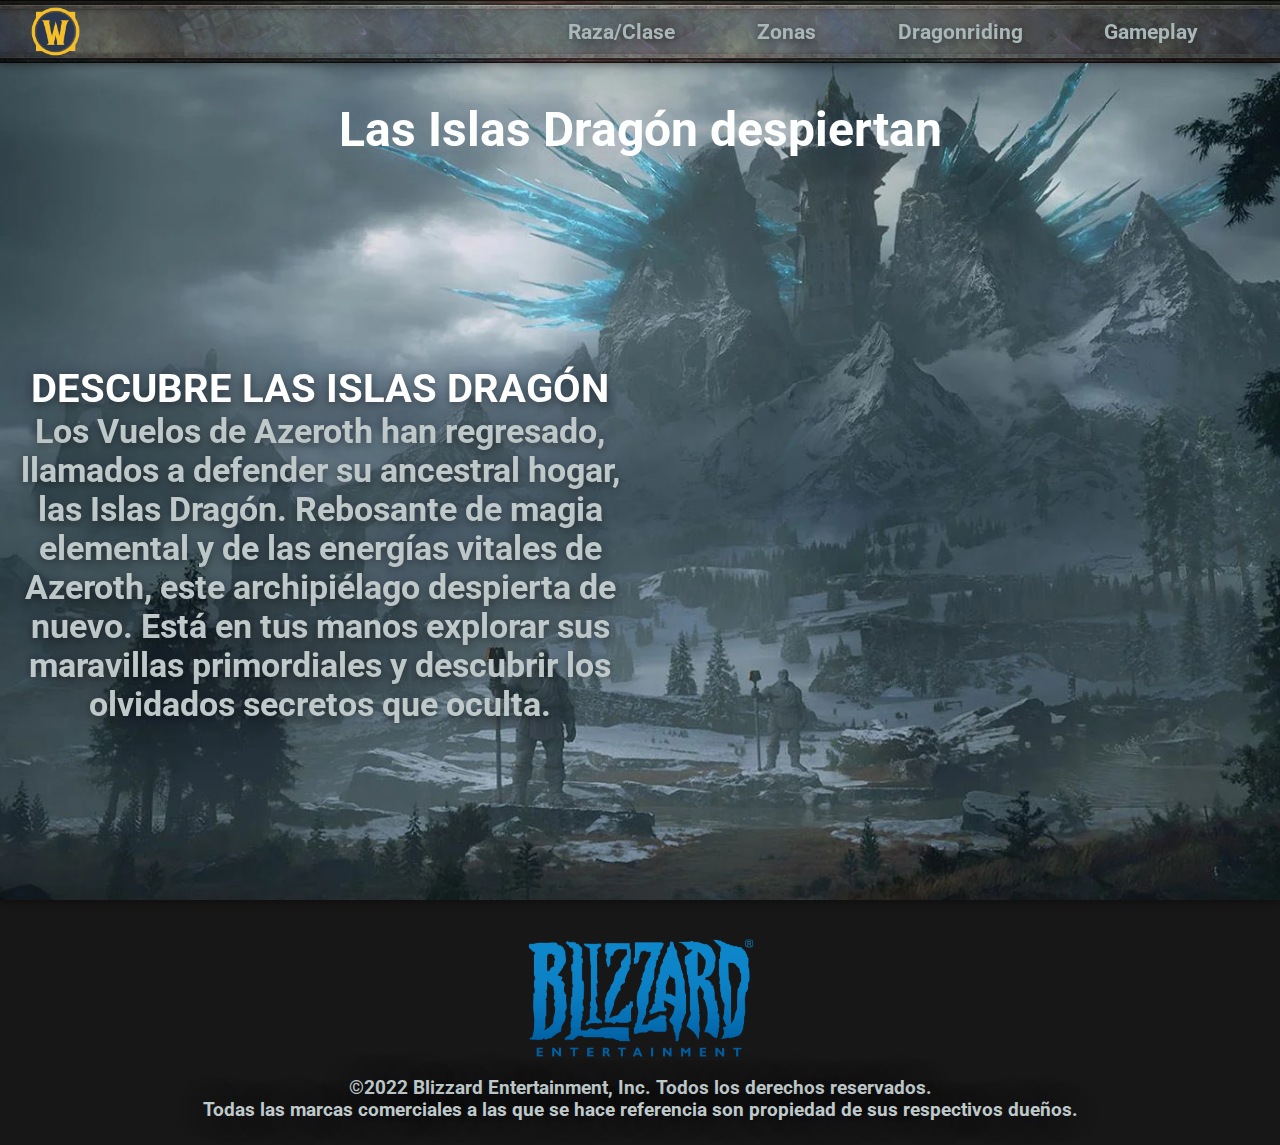
==== commit fb205139: "arreglos" ====
--- a/index.html
+++ b/index.html
@@ -9,7 +9,7 @@
 	<link rel="stylesheet" type="text/css" href="css/estilos.css">
 	</head>
 <body>
-	<header class="nav" id="header">
+	<div class="nav" id="header">
 		<a href="index.html"><img class="logo"src="assets/pngwing.png" alt="wowlogo"></a>
 		<div class="menu-toggle" id="mobile-menu">
 	        <span class="bar"></span>
@@ -22,7 +22,7 @@
 			<a class="header_hover" href="dragonriding.html">Dragonriding</a>
 			<a class="header_hover" href="gameplay.html">Gameplay</a>
 		</div>
-	</header>
+	</div>
 	<section class="portada">
 		<h1 class="ptitle">Las Islas Dragón despiertan</h1>
 		<div class="portada_resumen">
--- a/css/estilos.css
+++ b/css/estilos.css
@@ -21,6 +21,105 @@
 
 .bold {
   font-weight: 700;
+}
+
+/* Menu hamburguesa */
+.nav {
+  display: grid;
+  grid-template-columns: 1fr 3fr;
+  height: 4rem;
+  flex-wrap: nowrap;
+}
+.nav .logo {
+  justify-self: start;
+  padding: 0 1rem;
+  cursor: pointer;
+}
+.nav-item a:hover {
+  text-decoration: underline;
+  color: #7bb8e0;
+}
+@media only screen and (max-width: 720px) {
+  .nav .nav__links {
+    display: flex;
+    flex-direction: column;
+    position: fixed;
+    justify-content: start;
+    top: 55px;
+    background-color: #fff;
+    width: 100%;
+    height: calc(100vh - 55px);
+    transform: translate(-101%);
+    text-align: center;
+    overflow: hidden;
+    transition: 0.5s ease;
+    font-size: 2rem;
+  }
+}
+
+.menu-toggle {
+  justify-self: end;
+  margin-right: 25px;
+  display: none;
+  align-self: center;
+}
+.menu-toggle .bar {
+  width: 25px;
+  height: 3px;
+  background-color: #AAB7B8;
+  margin: 5px auto;
+  transition: all 0.3s ease-in-out;
+}
+.menu-toggle:hover {
+  cursor: pointer;
+}
+
+#mobile-menu.is-active .bar:nth-child(2) {
+  opacity: 0;
+}
+
+#mobile-menu.is-active .bar:nth-child(1) {
+  transform: translateY(8px) rotate(45deg);
+}
+
+#mobile-menu.is-active .bar:nth-child(3) {
+  transform: translateY(-8px) rotate(-45deg);
+}
+
+@-webkit-keyframes gradbar {
+  0% {
+    background-position: 0% 50%;
+  }
+  50% {
+    background-position: 100% 50%;
+  }
+  100% {
+    background-position: 0% 50%;
+  }
+}
+
+@keyframes gradbar {
+  0% {
+    background-position: 0% 50%;
+  }
+  50% {
+    background-position: 100% 50%;
+  }
+  100% {
+    background-position: 0% 50%;
+  }
+}
+@media only screen and (max-width: 720px) {
+  .bar, .menu-toggle {
+    display: block;
+    cursor: pointer;
+  }
+}
+
+@media only screen and (max-width: 720px) {
+  .mobile-nav {
+    transform: translate(0%) !important;
+  }
 }
 
 /*Header*/
@@ -66,6 +165,7 @@
   width: 42%;
   justify-content: space-evenly;
   align-items: center;
+  height: 100%;
 }
 @media all and (max-width: 1400px) {
   .header_cositas {
@@ -93,103 +193,6 @@
 }
 .header_hover:hover {
   color: #e8f4f5;
-}
-
-/* Menu hamburguesa */
-.nav {
-  display: grid;
-  grid-template-columns: 1fr 3fr;
-  height: 4rem;
-}
-.nav .logo {
-  justify-self: start;
-  padding: 0 1rem;
-  cursor: pointer;
-}
-.nav-item a:hover {
-  text-decoration: underline;
-  color: #7bb8e0;
-}
-@media only screen and (max-width: 720px) {
-  .nav .nav__links {
-    display: flex;
-    flex-direction: column;
-    position: fixed;
-    justify-content: start;
-    top: 55px;
-    background-color: #fff;
-    width: 100%;
-    height: calc(100vh - 55px);
-    transform: translate(-101%);
-    text-align: center;
-    overflow: hidden;
-    transition: 0.5s ease;
-  }
-}
-
-.menu-toggle {
-  justify-self: end;
-  margin-right: 25px;
-  display: none;
-  align-self: center;
-}
-.menu-toggle .bar {
-  width: 25px;
-  height: 3px;
-  background-color: #AAB7B8;
-  margin: 5px auto;
-  transition: all 0.3s ease-in-out;
-}
-.menu-toggle:hover {
-  cursor: pointer;
-}
-
-#mobile-menu.is-active .bar:nth-child(2) {
-  opacity: 0;
-}
-
-#mobile-menu.is-active .bar:nth-child(1) {
-  transform: translateY(8px) rotate(45deg);
-}
-
-#mobile-menu.is-active .bar:nth-child(3) {
-  transform: translateY(-8px) rotate(-45deg);
-}
-
-@-webkit-keyframes gradbar {
-  0% {
-    background-position: 0% 50%;
-  }
-  50% {
-    background-position: 100% 50%;
-  }
-  100% {
-    background-position: 0% 50%;
-  }
-}
-
-@keyframes gradbar {
-  0% {
-    background-position: 0% 50%;
-  }
-  50% {
-    background-position: 100% 50%;
-  }
-  100% {
-    background-position: 0% 50%;
-  }
-}
-@media only screen and (max-width: 720px) {
-  .bar {
-    display: block;
-    cursor: pointer;
-  }
-}
-
-@media only screen and (max-width: 720px) {
-  .mobile-nav {
-    transform: translate(0%) !important;
-  }
 }
 
 /* FOOTER */
@@ -400,6 +403,25 @@
   color: #cad7d9;
   width: 40%;
 }
+@media all and (max-width: 1400px) {
+  .imagenDeFondo1 .semiTitle {
+    font-size: 1.3rem;
+    width: 85%;
+  }
+}
+@media all and (max-width: 992px) {
+  .imagenDeFondo1 .semiTitle {
+    font-size: 1rem;
+    width: 94%;
+  }
+}
+@media all and (max-width: 576px) {
+  .imagenDeFondo1 .semiTitle {
+    font-size: 0.9rem;
+    width: 98%;
+    margin-top: 0.1rem;
+  }
+}
 .imagenDeFondo1 .accordion-item {
   background-image: url(../assets/gameplayback.jpg);
   background-position: center;
@@ -456,33 +478,32 @@
   }
 }
 
-@media all and (max-width: 1400px) {
-  .semiTitle, .imagenDeFondo1.semiTitle {
+.semiTitle {
+  font-size: 1.56rem;
+  color: rgb(27, 38, 49);
+  text-align: center;
+  width: 70%;
+  margin: auto;
+  text-align: center;
+}
+@media all and (max-width: 1400px) {
+  .semiTitle {
     font-size: 1.3rem;
     width: 85%;
   }
 }
 @media all and (max-width: 992px) {
-  .semiTitle, .imagenDeFondo1.semiTitle {
+  .semiTitle {
     font-size: 1rem;
     width: 94%;
   }
 }
 @media all and (max-width: 576px) {
-  .semiTitle, .imagenDeFondo1.semiTitle {
+  .semiTitle {
     font-size: 0.9rem;
     width: 98%;
     margin-top: 0.1rem;
   }
-}
-
-.semiTitle {
-  font-size: 1.56rem;
-  color: rgb(27, 38, 49);
-  text-align: center;
-  width: 70%;
-  margin: auto;
-  text-align: center;
 }
 .semiTitle_encabezado {
   font-size: 1.9rem;
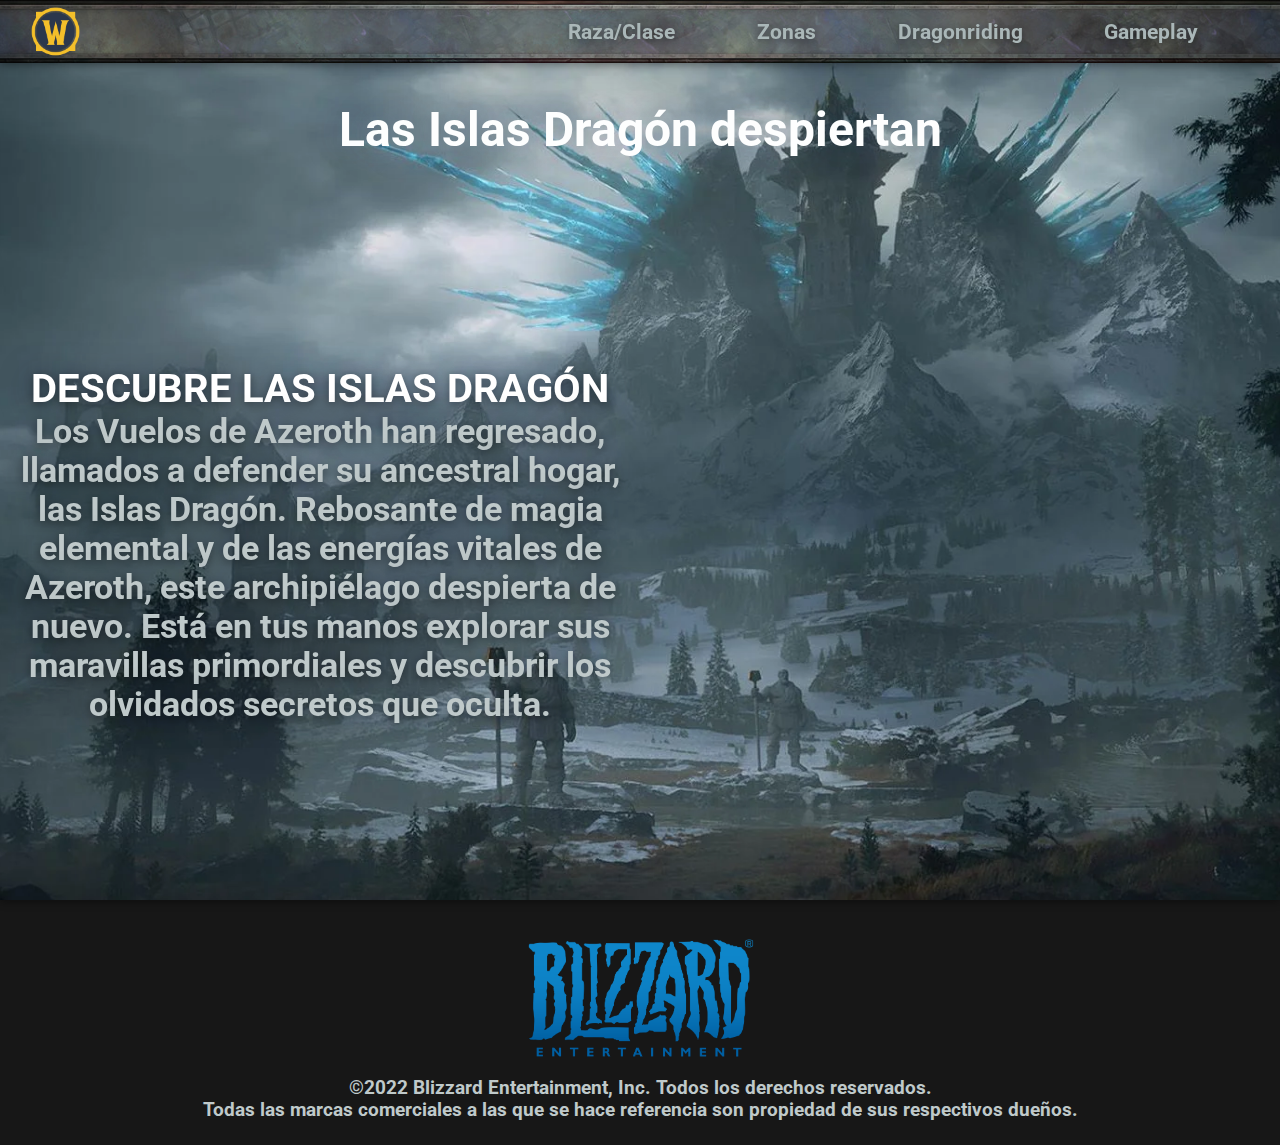
==== commit 4f95758c: "ScriptMasFooter" ====
--- a/index.html
+++ b/index.html
@@ -5,7 +5,6 @@
 	<meta name="viewport" content="width=device-width, initial-scale=1">
 	<title>Dragonflight</title>
 	<meta property="description" content="Adéntrate en una nueva era de aventuras con la nueva expansión de World of Warcraft: Dragonflight. Conviértete en un evocador dracthyr y explora las exuberantes Islas Dragón.">
-	<script src="https://cdn.jsdelivr.net/npm/bootstrap@5.1.3/dist/js/bootstrap.bundle.min.js" integrity="sha384-ka7Sk0Gln4gmtz2MlQnikT1wXgYsOg+OMhuP+IlRH9sENBO0LRn5q+8nbTov4+1p" crossorigin="anonymous"></script>
 	<link rel="stylesheet" type="text/css" href="css/estilos.css">
 	</head>
 <body>
@@ -42,5 +41,6 @@
 		    document.querySelector('.menu-toggle').classList.toggle('is-active')
 		})
     </script>
+	<script src="https://cdn.jsdelivr.net/npm/bootstrap@5.1.3/dist/js/bootstrap.bundle.min.js" integrity="sha384-ka7Sk0Gln4gmtz2MlQnikT1wXgYsOg+OMhuP+IlRH9sENBO0LRn5q+8nbTov4+1p" crossorigin="anonymous"></script>
 </body>
 </html>--- a/css/estilos.css
+++ b/css/estilos.css
@@ -205,6 +205,7 @@
 footer h3 {
   color: #BFC9CA;
   font-size: 1.17rem;
+  text-shadow: 0px 1px 35px rgba(0, 0, 0, 0);
 }
 
 footer img {
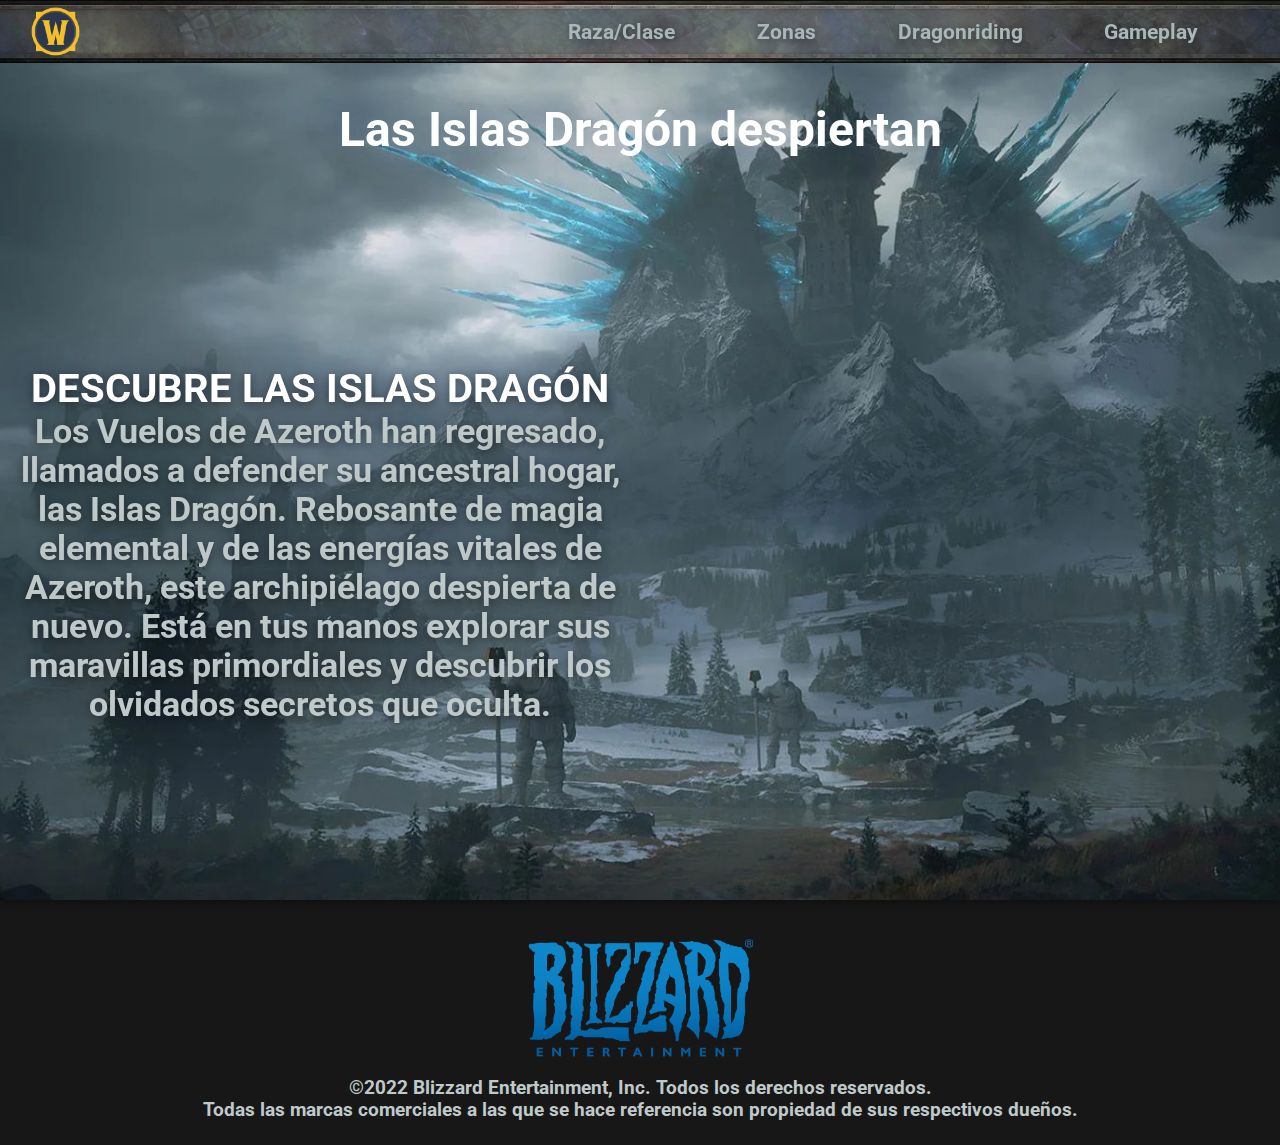
==== commit e5665fe5: "headerEt" ====
--- a/index.html
+++ b/index.html
@@ -8,7 +8,7 @@
 	<link rel="stylesheet" type="text/css" href="css/estilos.css">
 	</head>
 <body>
-	<div class="nav" id="header">
+	<header class="nav" id="header">
 		<a href="index.html"><img class="logo"src="assets/pngwing.png" alt="wowlogo"></a>
 		<div class="menu-toggle" id="mobile-menu">
 	        <span class="bar"></span>
@@ -21,7 +21,7 @@
 			<a class="header_hover" href="dragonriding.html">Dragonriding</a>
 			<a class="header_hover" href="gameplay.html">Gameplay</a>
 		</div>
-	</div>
+	</header>
 	<section class="portada">
 		<h1 class="ptitle">Las Islas Dragón despiertan</h1>
 		<div class="portada_resumen">
